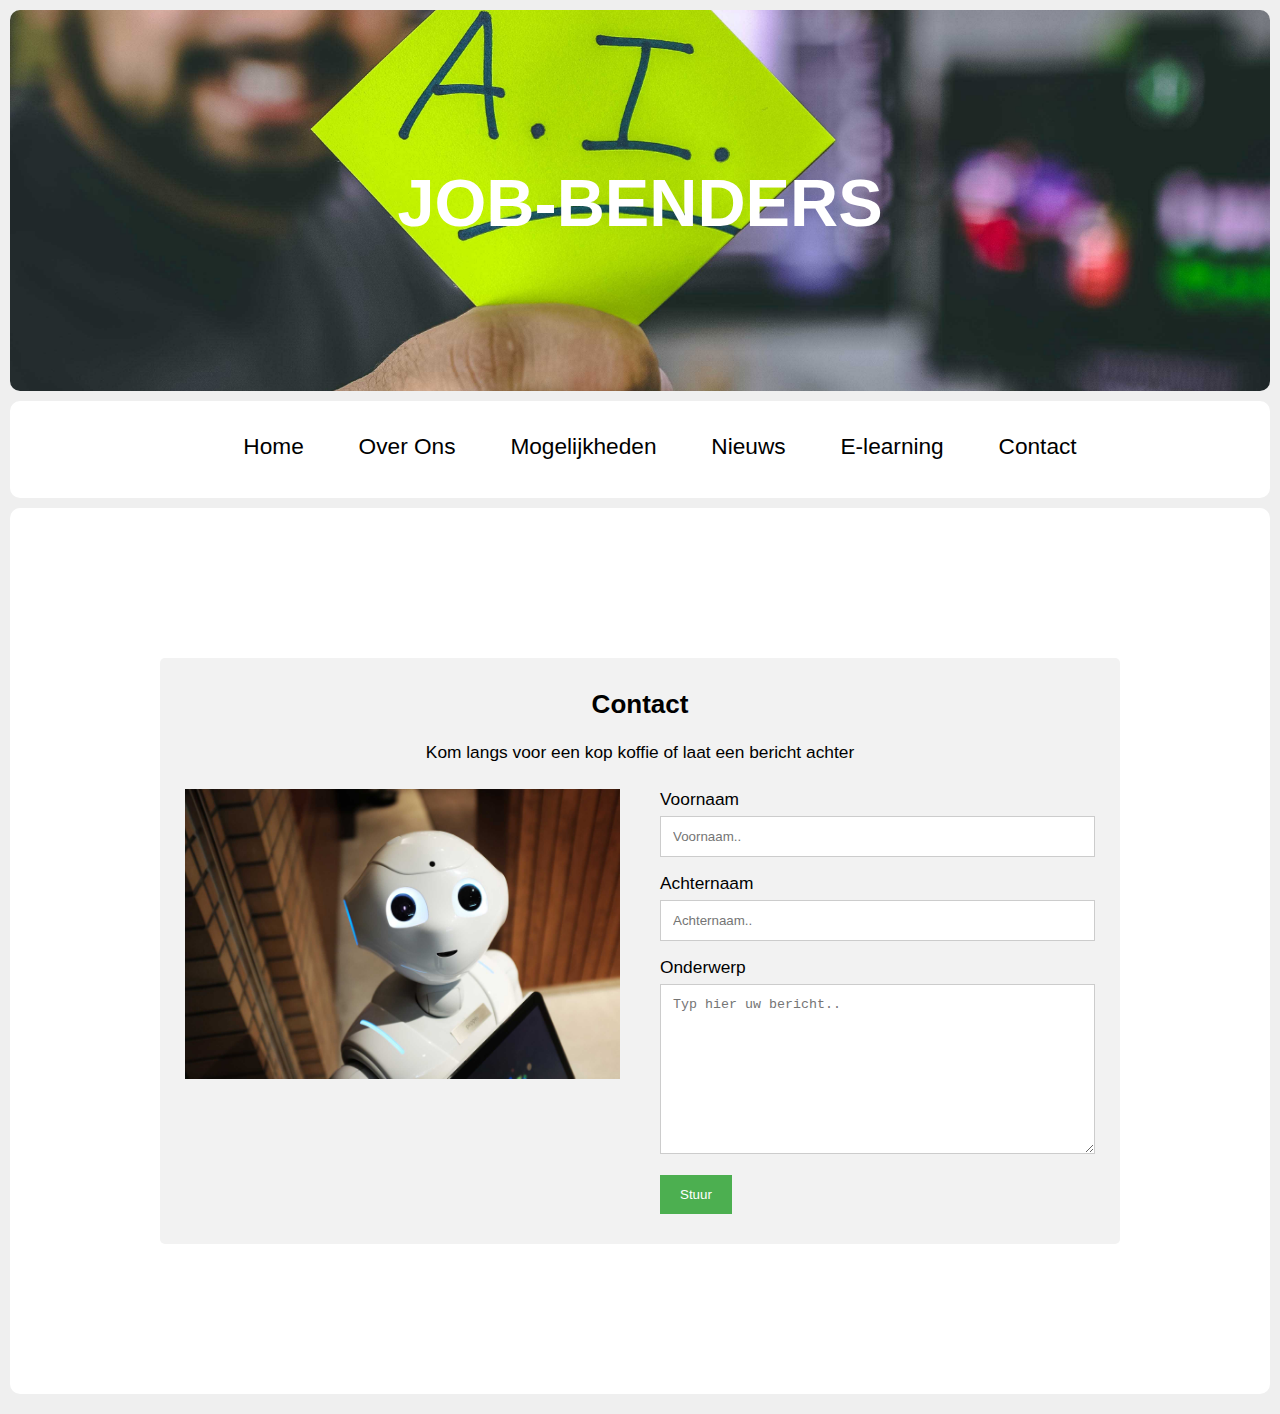
==== contact.html @ 9e2cd525 "First commit" ====
<!DOCTYPE html>
<html>
    <head>
        <title>Jobbenders</title>
        <link href="style.css" rel="stylesheet" type="text/css" />
    </head>
    
    <body>
        <!-- header start -->
        <div id="header" class="section">
            <p>JOB-BENDERS</p>
        </div>
        <!-- header end -->
        
        <!-- NAV start -->
        <div class="navsection">
            <nav>
                <ul>
                    <li class="navitem"><a href="index.html">Home</a></li>
                    <li class="navitem"><a href="overons.html">Over Ons</a></li>
                    <li class="navitem"><a href="mogelijkheden.html">Mogelijkheden</a></li>
                    <li class="navitem"><a href="nieuws.html">Nieuws</a></li>
                    <li class="navitem"><a href="elearning.html">E-learning</a></li>
                    <li class="navitem"><a href="contact.html">Contact</a></li>
                </ul>
              </nav>
        </div>
        <!-- NAV end -->
                
        <!-- Contactform section start -->
        <div class="section">
            <div class="container">
                  <div style="text-align:center">
                    <h2>Contact</h2>
                    <p>Kom langs voor een kop koffie of laat een bericht achter</p>
                  </div>
                  <div class="row">
                    <div class="column">
                      <img src="img/robotcontact.jpg" style="width:100%">
                    </div>
                    <div class="column">
                      <form action="/action_page.php">
                        <label for="fname">Voornaam</label>
                        <input type="text" id="fname" name="firstname" placeholder="Voornaam..">
                        <label for="lname">Achternaam</label>
                        <input type="text" id="lname" name="lastname" placeholder="Achternaam..">           
                        <label for="subject">Onderwerp</label>
                        <textarea id="subject" name="subject" placeholder="Typ hier uw bericht.." style="height:170px"></textarea>
                        <input type="submit" value="Stuur">
                      </form>
                    </div>
                  </div>
                </div>  
        </div>

        </div>
        <!-- Contactform section end -->
        
    </body>
</html>
---- style.css ----
html {
    margin: 0;
    padding: 0;
}

body {
    font-family: 'Open Sans', sans-serif;
    font-size: 13pt;
    background-color: #efefef;
    padding: 10px;
    margin: 0;
}

h1 {
    font-size: 18pt;
    font-family: 'Roboto', sans-serif;
    color: #20bcd5;
    text-align: center;
    padding: 18px 0 18px 0;
    margin: 0 0 10px 0;
}

h1 span {
    border: 4px #20bcd5;
    padding: 10px;
}

p {
    padding: 0;
    margin: 0;
}

.section {
    background-color: #fff;
    padding: 150px;
    margin-bottom: 10px;
    border-radius: 10px;
}

#header {
    background-image: url(img/header.jpg);
    height: 100%;
    background-size: auto;
    background-position: center;
    background-repeat: no-repeat;
    background-size: cover;
}

#header img {
    display: block;
    margin: auto;
}

#header p {
    font-size: 50pt;
    color: #fff;
    padding-top: 5px;
    margin: 0;
    font-weight: bold;
    text-align: center;
}

/* Navigation */
.navitem {
    list-style: none;
    display:inline-block;
}

.navitem a {
    font-size: 17pt;
    color: #000;
    text-decoration: none;
    float:left;
    position: relative;
    padding-right: 25px;
    padding-left: 25px;
}

.navsection {
    background-color: #fff;
    padding: 15px;
    margin-bottom: 10px;
    border-radius: 10px;
    text-align: center;
}

/* Change the color of links on hover */
.navitem a:hover {
    color: #20bcd5;
}

/* Add a color to the active/current link */
.navitem a:active {
    color: #20bcd5;
}

/* Column Cards */
.column {
  float: left;
  width: 31%;
  padding: 0 10px;
}

/* Remove extra left and right margins, due to padding in columns */
.row {
    margin: 0 -5px;
}

/* Clear floats after the columns */
.row:after {
  content: "";
  display: table;
  clear: both;
}

/* Style the counter cards */
.card {
  box-shadow: 0 4px 8px 0 rgba(0, 0, 0, 0.2); /* this adds the "card" effect */
  padding: 48px;
  text-align: center;
  background-color: #f1f1f1;
}

/* Responsive columns - one column layout (vertical) on small screens */
@media screen and (max-width: 600px) {
  .column {
    width: 100%;
    display: block;
    margin-bottom: 20px;
  }
}

/* Contact form */
* {
  box-sizing: border-box;
}

/* Style inputs */
input[type=text], select, textarea {
  width: 100%;
  padding: 12px;
  border: 1px solid #ccc;
  margin-top: 6px;
  margin-bottom: 16px;
  resize: vertical;
}

input[type=submit] {
  background-color: #4CAF50;
  color: white;
  padding: 12px 20px;
  border: none;
  cursor: pointer;
}

input[type=submit]:hover {
  background-color: #45a049;
}

/* Style the container/contact section */
.container {
  border-radius: 5px;
  background-color: #f2f2f2;
  padding: 10px;
}

/* Create two columns that float next to eachother */
.column {
  float: left;
  width: 50%;
  margin-top: 6px;
  padding: 20px;
}

/* Clear floats after the columns */
.row:after {
  content: "";
  display: table;
  clear: both;
}

/* Responsive layout - when the screen is less than 600px wide, make the two columns stack on top of each other instead of next to each other */
@media screen and (max-width: 600px) {
  .column, input[type=submit] {
    width: 100%;
    margin-top: 0;
  }
}

/*

.quote {
    font-size: 12pt;
    text-align: right;
    margin-top: 10px;
}
table {
    width: 100%;
    font-size: 11pt;
}
table, th, td {
    border: 2px solid #cecece;
    border-collapse: collapse;
    text-align: center;
    table-layout: fixed;
}
.selected {
    background-color: #f36f48;
    font-weight: bold;
    color: white;
}
li {
    margin-bottom: 15px;
    font-weight: bold;
}
progress {
    width: 70%;
    height: 20px;
    color: #3fb6b2;
    background: #efefef;
}
progress::-webkit-progress-bar {
    background: #efefef;
}
progress::-webkit-progress-value {
    background: #3fb6b2;
} 
progress::-moz-progress-bar {
    color: #3fb6b2;
    background: #efefef;
}
iframe, audio {
    display: block;
    margin: 0 auto;
    border: 3px solid #3fb6b2;
}
hr {
    border: 0;
    height: 1px;
    background: #f36f48;
}
form {
    text-align: center;
    margin-top: 0;
}
.submit {
    background-color: #3fb6b2;
    padding: 12px 45px;
    border-radius: 5px;
    cursor: pointer;
    color: #ffffff;
    border: none;
    outline: none;
    margin: 0;
    font-weight: bold;
}
.submit:hover {
    background-color: #43a09d;
}
textarea {
    height: 100px;
}
input, textarea {
    margin-bottom: 10px;
    font-size: 11pt;
    padding: 15px 10px 10px;
    border: 1px solid #cecece;
    background-color: #efefef;
    color: #787575;
    border-radius: 5px;
    width: 70%;
    outline: none;
}
.face {
    transform: scale(0.4);
    margin: 0 auto;
    display: block;
    margin-top: -35px;
    margin-bottom: -25px;
}
#contacts img {
    height: 50px;
    width: 50px;
    margin-left: 7px;
    margin-right: 7px;
}
#contacts a {
    text-decoration: none;
}
#contacts img:hover {
    opacity: 0.8;
}
#contacts {
    text-align: center;
}
.copyright {
    font-size: 8pt;
    text-align: right;
    padding-bottom: 10px;
    color: grey;
}

*/
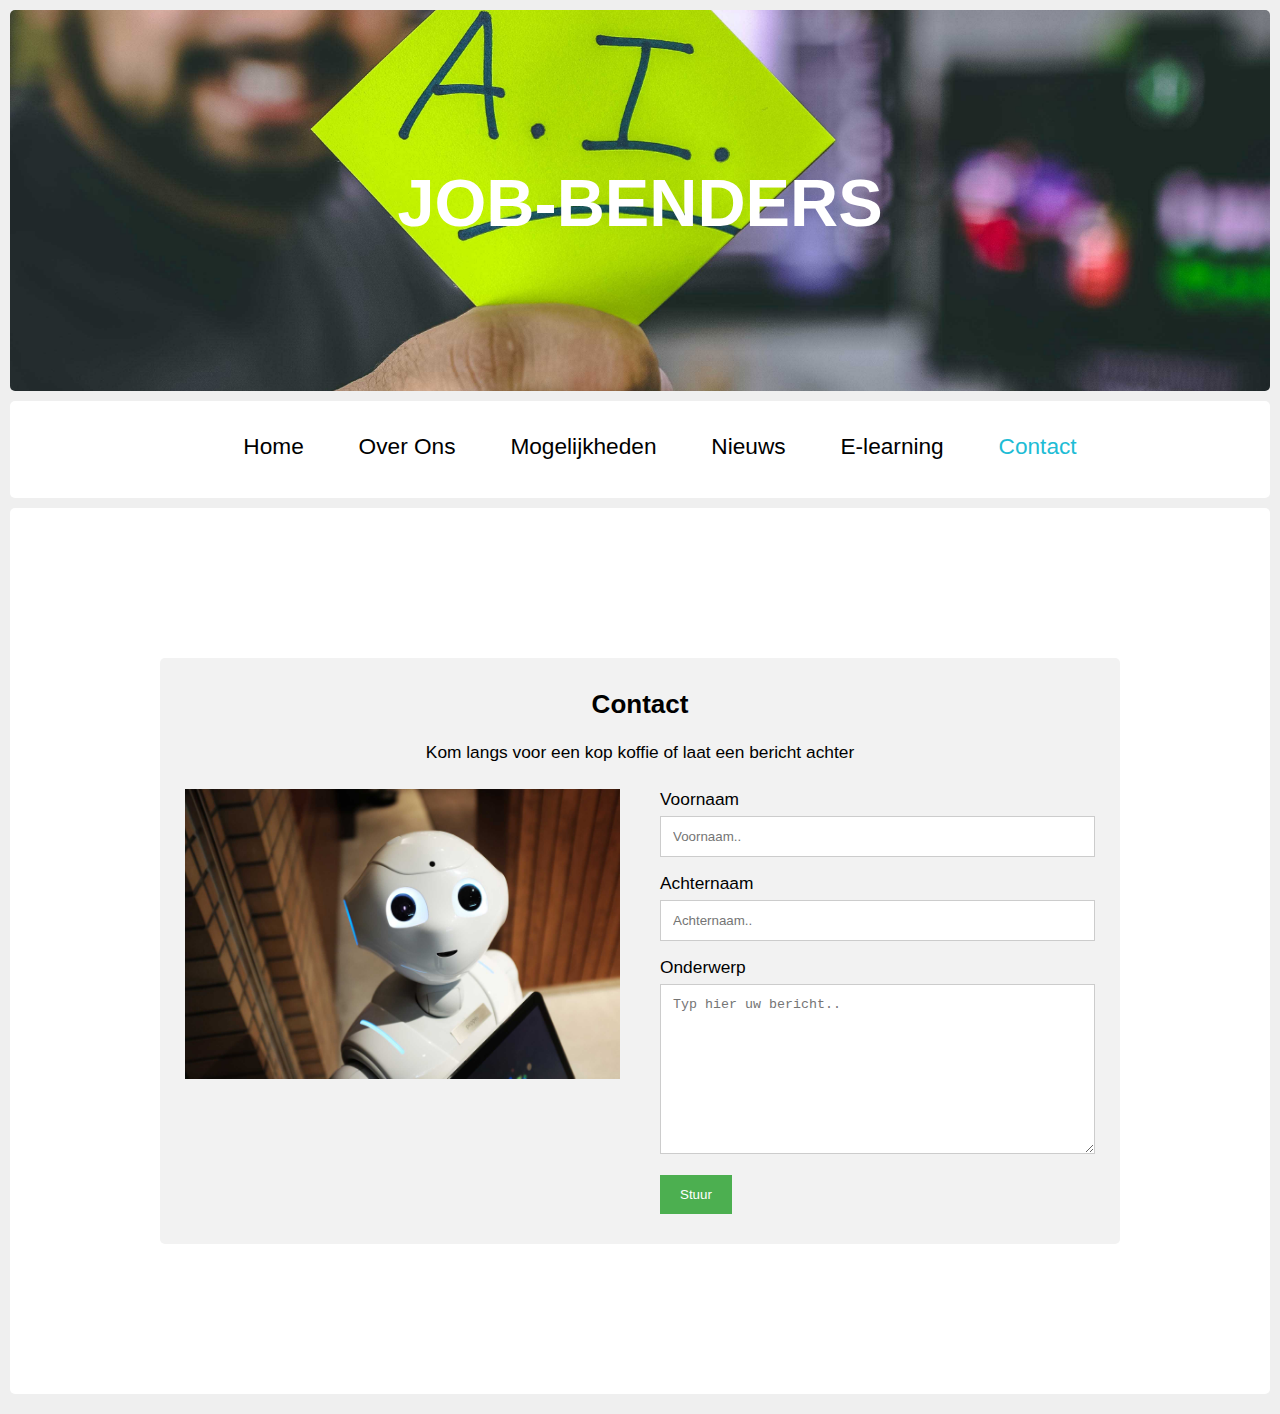
==== commit dc591f7f: "Added CSS for hyperlinks to the navbar" ====
--- a/contact.html
+++ b/contact.html
@@ -21,7 +21,7 @@
                     <li class="navitem"><a href="mogelijkheden.html">Mogelijkheden</a></li>
                     <li class="navitem"><a href="nieuws.html">Nieuws</a></li>
                     <li class="navitem"><a href="elearning.html">E-learning</a></li>
-                    <li class="navitem"><a href="contact.html">Contact</a></li>
+                    <li id="huidig" class="navitem"><a href="contact.html">Contact</a></li>
                 </ul>
               </nav>
         </div>
--- a/style.css
+++ b/style.css
@@ -34,7 +34,7 @@
     background-color: #fff;
     padding: 150px;
     margin-bottom: 10px;
-    border-radius: 10px;
+    border-radius: 5px;
 }
 
 #header {
@@ -80,7 +80,7 @@
     background-color: #fff;
     padding: 15px;
     margin-bottom: 10px;
-    border-radius: 10px;
+    border-radius: 5px;
     text-align: center;
 }
 
@@ -91,6 +91,11 @@
 
 /* Add a color to the active/current link */
 .navitem a:active {
+    color: #20bcd5;
+}
+
+/* Hyperlinks */
+#huidig a {
     color: #20bcd5;
 }
 
@@ -118,7 +123,7 @@
   box-shadow: 0 4px 8px 0 rgba(0, 0, 0, 0.2); /* this adds the "card" effect */
   padding: 48px;
   text-align: center;
-  background-color: #f1f1f1;
+  background-color: #20bcd5;
 }
 
 /* Responsive columns - one column layout (vertical) on small screens */
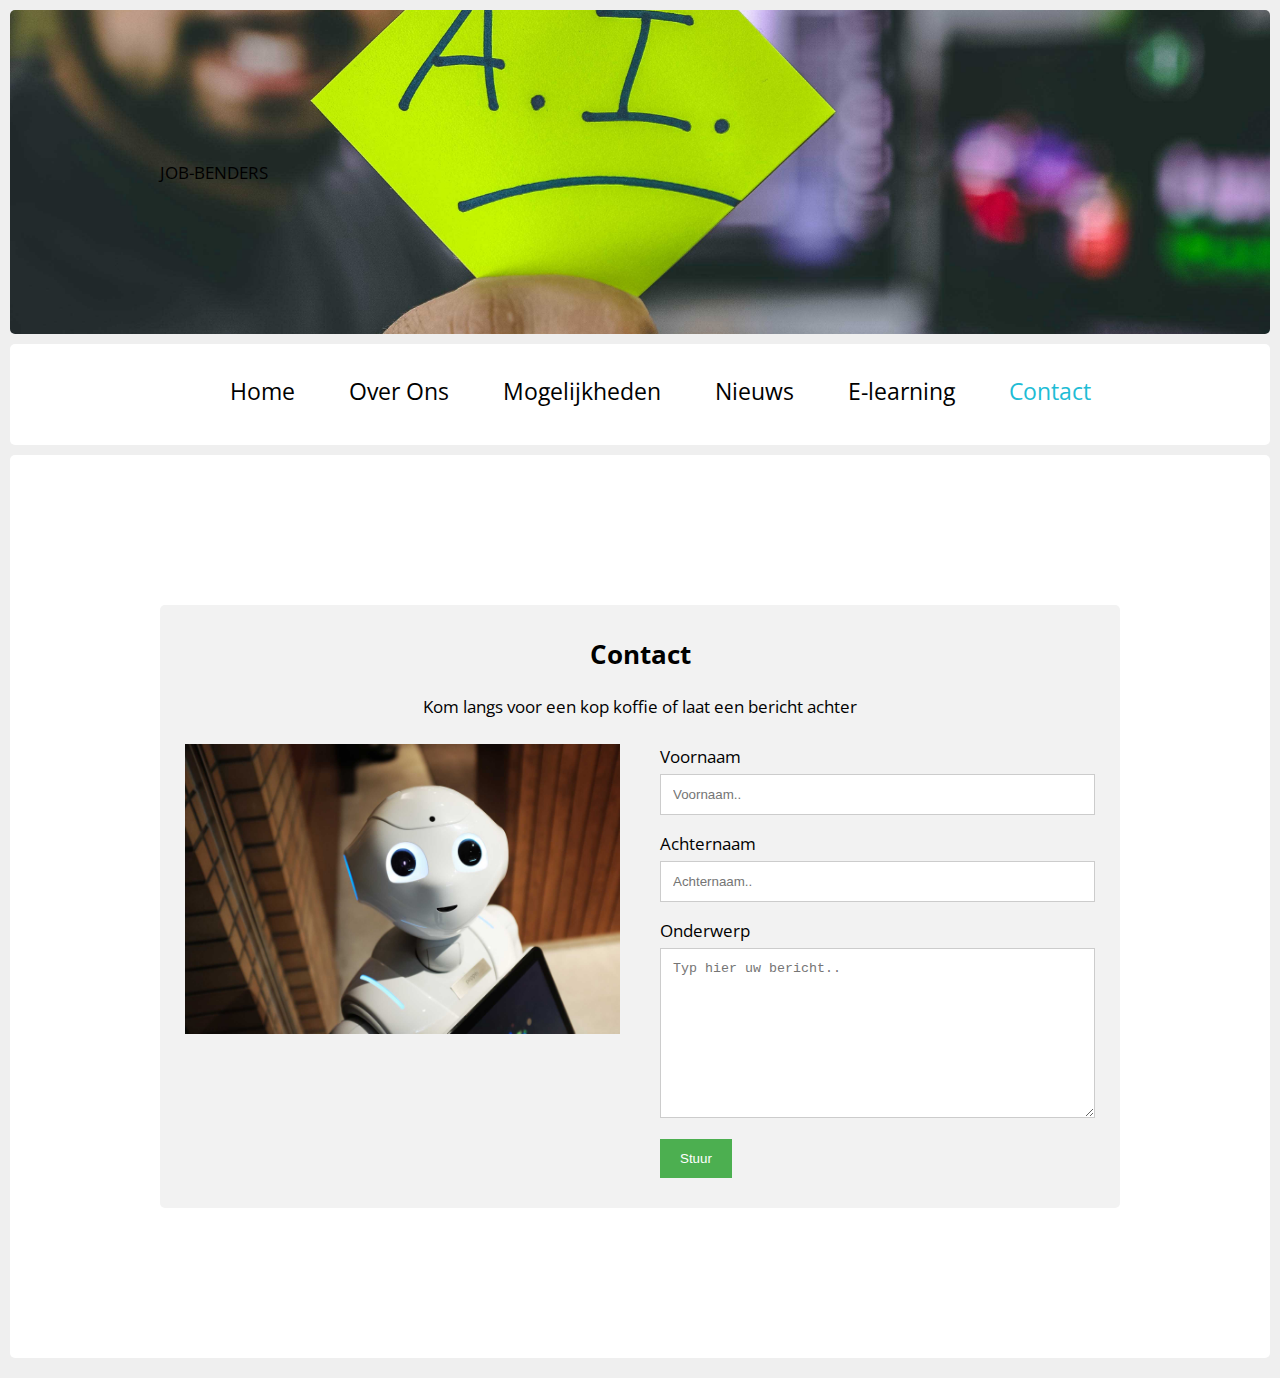
==== commit 2b9862ee: "Changed the size of H1 elements" ====
--- a/contact.html
+++ b/contact.html
@@ -3,6 +3,7 @@
     <head>
         <title>Jobbenders</title>
         <link href="style.css" rel="stylesheet" type="text/css" />
+        <link href="https://fonts.googleapis.com/css?family=Open+Sans|Roboto:900" rel="stylesheet">
     </head>
     
     <body>
--- a/style.css
+++ b/style.css
@@ -12,7 +12,7 @@
 }
 
 h1 {
-    font-size: 18pt;
+    font-size: 22pt;
     font-family: 'Roboto', sans-serif;
     color: #20bcd5;
     text-align: center;
@@ -37,6 +37,7 @@
     border-radius: 5px;
 }
 
+/* Header */
 #header {
     background-image: url(img/header.jpg);
     height: 100%;
@@ -51,7 +52,7 @@
     margin: auto;
 }
 
-#header p {
+#header h1 {
     font-size: 50pt;
     color: #fff;
     padding-top: 5px;
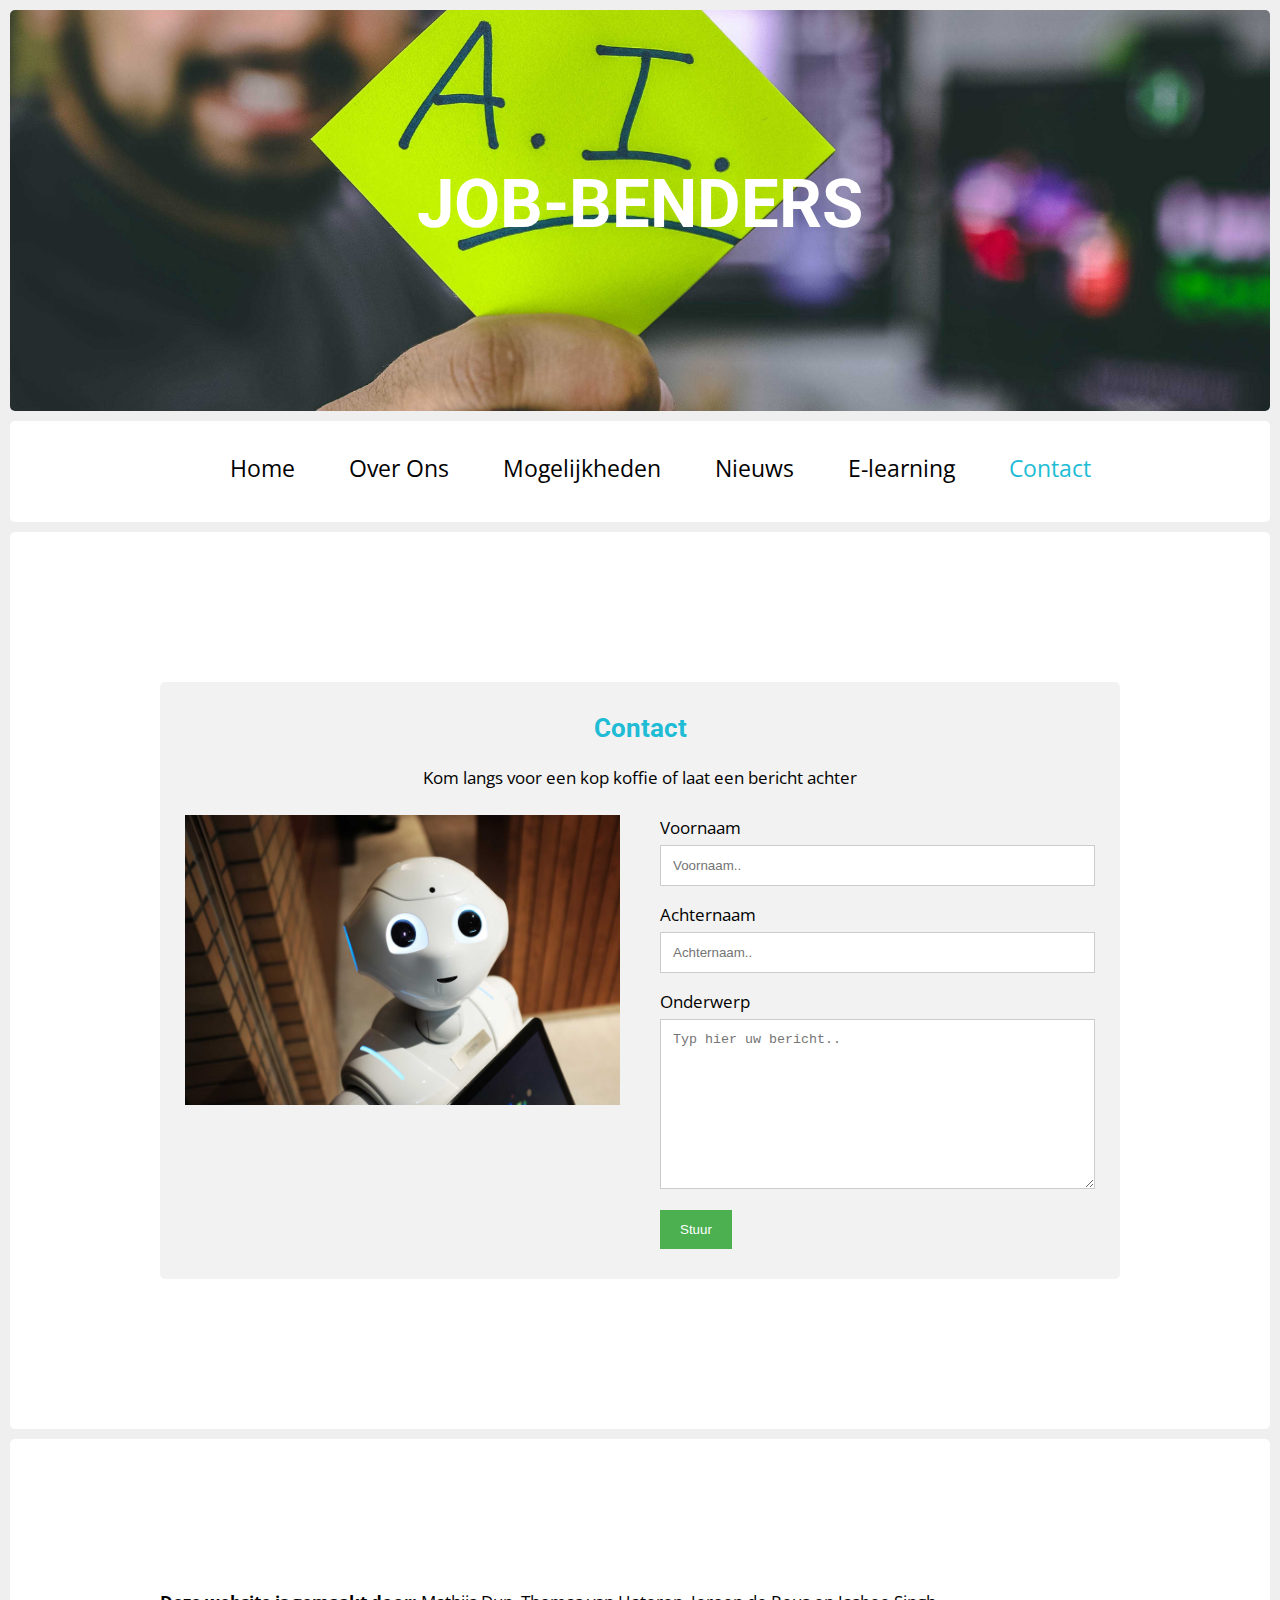
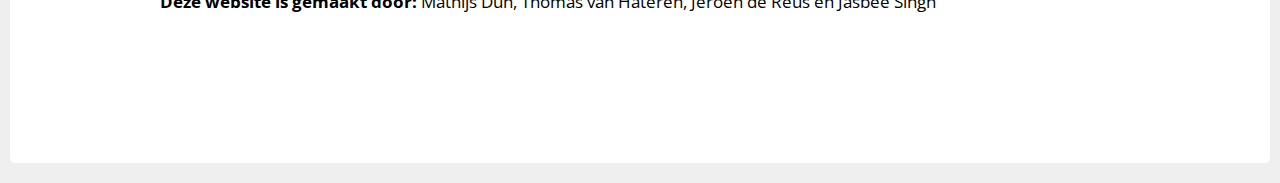
==== commit 4e86ba70: "Added a blog" ====
--- a/contact.html
+++ b/contact.html
@@ -4,12 +4,13 @@
         <title>Jobbenders</title>
         <link href="style.css" rel="stylesheet" type="text/css" />
         <link href="https://fonts.googleapis.com/css?family=Open+Sans|Roboto:900" rel="stylesheet">
+        <link rel="icon" href="favicon.ico">        
     </head>
     
     <body>
         <!-- header start -->
         <div id="header" class="section">
-            <p>JOB-BENDERS</p>
+            <h1>JOB-BENDERS</h1>
         </div>
         <!-- header end -->
         
@@ -56,6 +57,10 @@
 
         </div>
         <!-- Contactform section end -->
+
+        <footer>
+            <p><strong>Deze website is gemaakt door:</strong> Mathijs Dun, Thomas van Hateren, Jeroen de Reus en Jasbee Singh</p>
+        </footer>
         
     </body>
 </html>--- a/style.css
+++ b/style.css
@@ -20,10 +20,11 @@
     margin: 0 0 10px 0;
 }
 
-h1 span {
-    border: 4px #20bcd5;
-    padding: 10px;
-}
+
+h2 {
+    font-family: 'Roboto', sans-serif;
+    color: #20bcd5;
+ }   
 
 p {
     padding: 0;
@@ -193,117 +194,71 @@
   }
 }
 
-/*
-
-.quote {
-    font-size: 12pt;
-    text-align: right;
-    margin-top: 10px;
-}
-table {
-    width: 100%;
-    font-size: 11pt;
-}
-table, th, td {
-    border: 2px solid #cecece;
-    border-collapse: collapse;
-    text-align: center;
-    table-layout: fixed;
-}
-.selected {
-    background-color: #f36f48;
-    font-weight: bold;
-    color: white;
-}
-li {
-    margin-bottom: 15px;
-    font-weight: bold;
-}
-progress {
-    width: 70%;
-    height: 20px;
-    color: #3fb6b2;
-    background: #efefef;
-}
-progress::-webkit-progress-bar {
-    background: #efefef;
-}
-progress::-webkit-progress-value {
-    background: #3fb6b2;
-} 
-progress::-moz-progress-bar {
-    color: #3fb6b2;
-    background: #efefef;
-}
-iframe, audio {
-    display: block;
-    margin: 0 auto;
-    border: 3px solid #3fb6b2;
-}
-hr {
-    border: 0;
-    height: 1px;
-    background: #f36f48;
-}
-form {
-    text-align: center;
-    margin-top: 0;
-}
-.submit {
-    background-color: #3fb6b2;
-    padding: 12px 45px;
+
+/* Quiz */
+
+.answer {
+  border-style: solid;
+  width: 30em;
+  height: 4em;
+  border-radius: 25px;
+  text-align: center;
+  background-color: #D1D1D1;
+  margin: 0.2em;
+  display: flex;
+  text-align: center;
+  justify-content: center;
+  align-items: center;
+}
+.question {
+  border-style: solid;
+  display: flex;
+  width: 30em;
+  height: 4.5em;
+  text-align: center;
+  background-color: #D1D1D1;
+  margin-top: 2em;
+  display: flex;
+  text-align: center;
+  justify-content: center;
+  align-items: center;
+}
+.questiontable {
+  margin: 0 auto;
+}
+
+.article {
+    background-color: #fff;
+    padding: 150px;
+    margin-bottom: 10px;
     border-radius: 5px;
-    cursor: pointer;
-    color: #ffffff;
-    border: none;
-    outline: none;
-    margin: 0;
-    font-weight: bold;
-}
-.submit:hover {
-    background-color: #43a09d;
-}
-textarea {
-    height: 100px;
-}
-input, textarea {
-    margin-bottom: 10px;
-    font-size: 11pt;
-    padding: 15px 10px 10px;
-    border: 1px solid #cecece;
-    background-color: #efefef;
-    color: #787575;
-    border-radius: 5px;
-    width: 70%;
-    outline: none;
-}
-.face {
-    transform: scale(0.4);
-    margin: 0 auto;
-    display: block;
-    margin-top: -35px;
-    margin-bottom: -25px;
-}
-#contacts img {
-    height: 50px;
-    width: 50px;
-    margin-left: 7px;
-    margin-right: 7px;
-}
-#contacts a {
-    text-decoration: none;
-}
-#contacts img:hover {
-    opacity: 0.8;
-}
-#contacts {
-    text-align: center;
-}
-.copyright {
-    font-size: 8pt;
-    text-align: right;
-    padding-bottom: 10px;
-    color: grey;
-}
-
-*/+    text-align: center;   
+}
+.titleOne {
+  color: #20bcd5; 
+  font-size: 1.5em; 
+}
+
+#container {
+  background-color: #fff;
+}
+
+/* Footer */
+
+footer { 
+  display: block;
+  background-color: #fff;
+  padding: 150px;
+  margin-bottom: 10px;
+  border-radius: 5px;
+}
+
+/* Footer */
+#arrow_down, #arrow_up {
+  font-size: x-large;
+  width: 40px;
+  height: 40px;
+  border-radius: 30px;
+  border: 1px solid black;
+  margin: 5px;
+}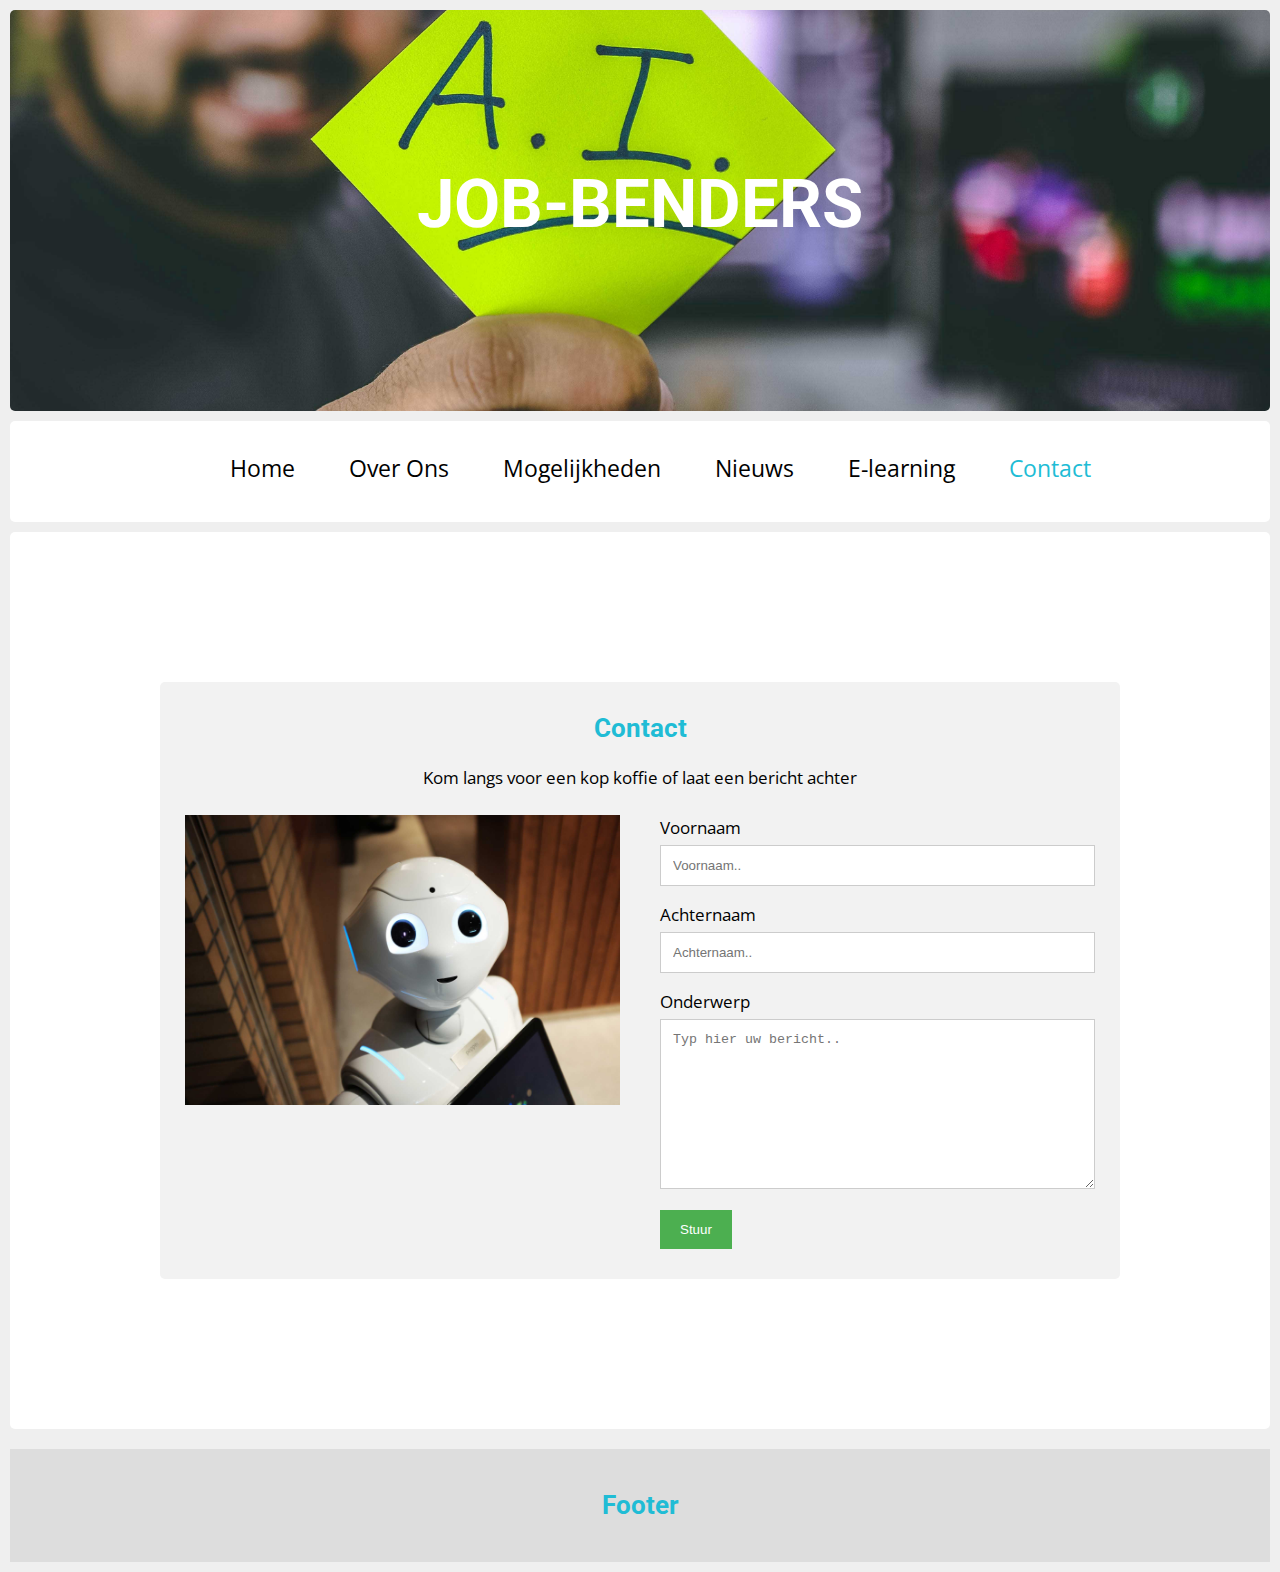
==== commit fb311125: "Changed footer" ====
--- a/contact.html
+++ b/contact.html
@@ -58,9 +58,9 @@
         </div>
         <!-- Contactform section end -->
 
-        <footer>
-            <p><strong>Deze website is gemaakt door:</strong> Mathijs Dun, Thomas van Hateren, Jeroen de Reus en Jasbee Singh</p>
-        </footer>
+        <div class="footer">
+            <h2>Footer</h2>
+        </div>
         
     </body>
 </html>--- a/style.css
+++ b/style.css
@@ -245,15 +245,15 @@
 
 /* Footer */
 
-footer { 
-  display: block;
-  background-color: #fff;
-  padding: 150px;
-  margin-bottom: 10px;
-  border-radius: 5px;
-}
-
 /* Footer */
+.footer {
+  padding: 20px;
+  text-align: center;
+  background: #ddd;
+  margin-top: 20px;
+}
+
+/* Arrows Blog Page */
 #arrow_down, #arrow_up {
   font-size: x-large;
   width: 40px;
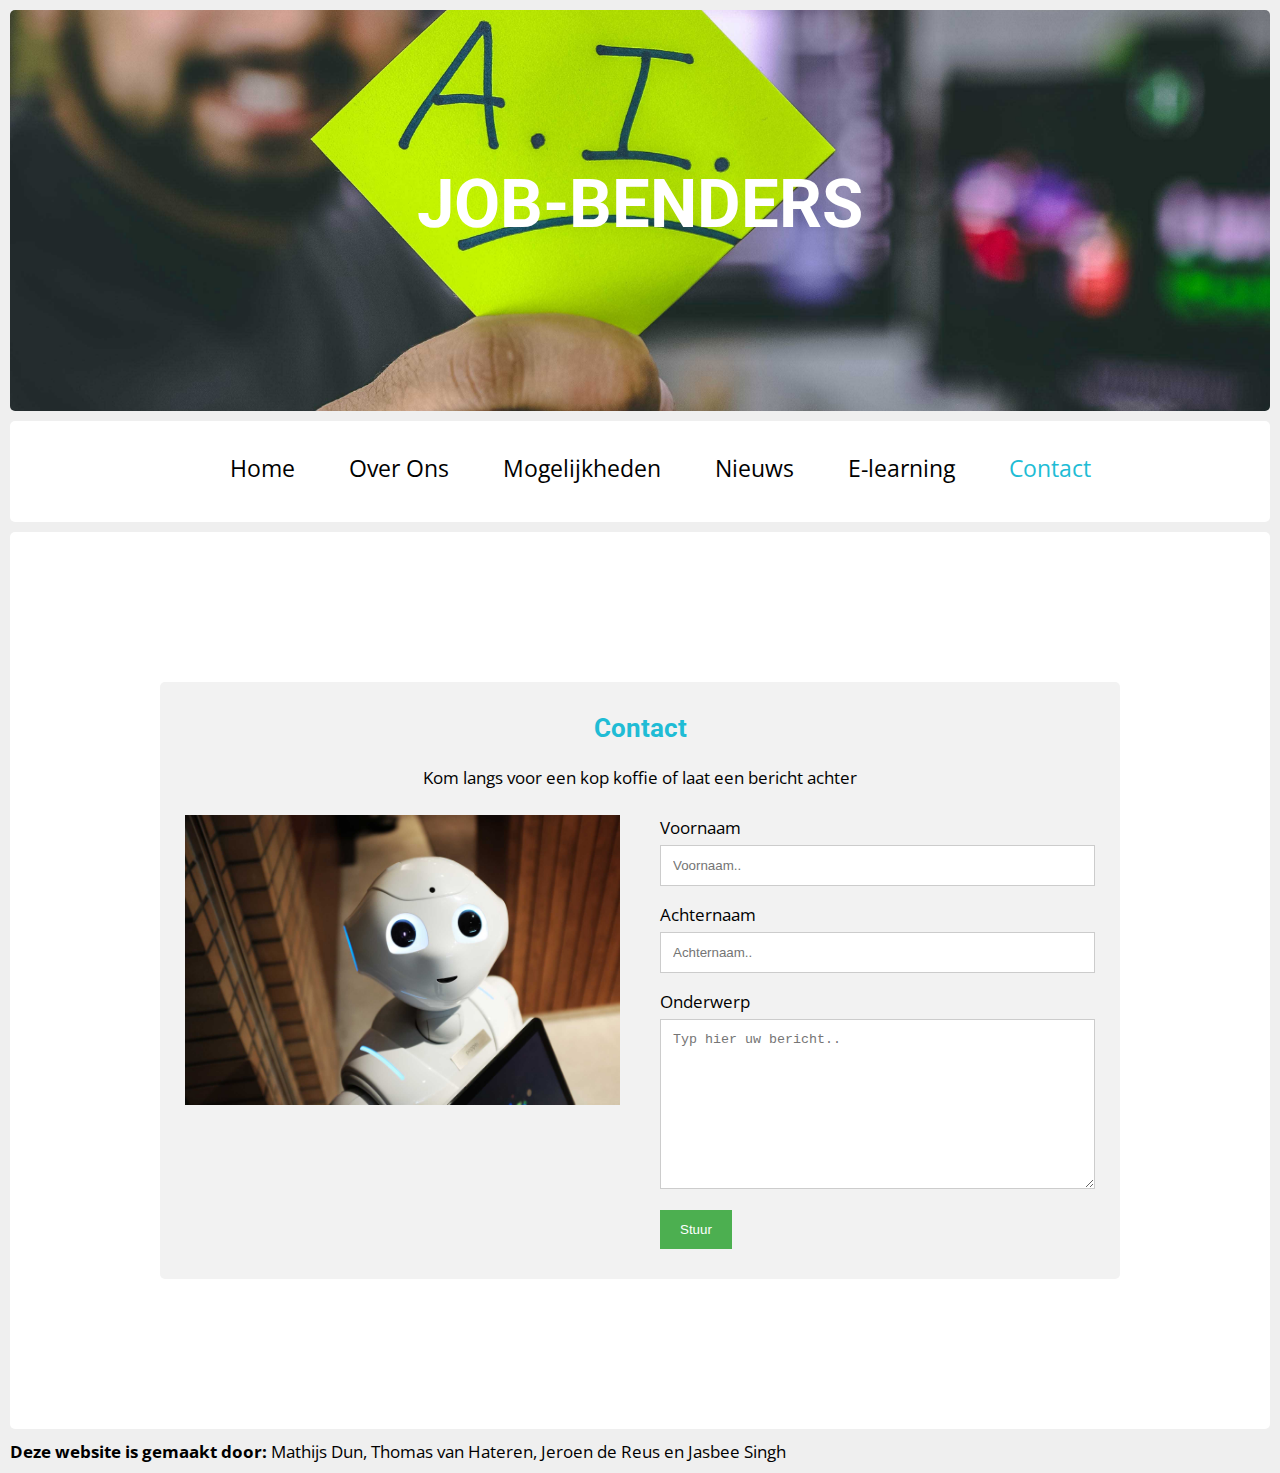
==== commit 30f78937: "Changed Footer" ====
--- a/contact.html
+++ b/contact.html
@@ -58,9 +58,8 @@
         </div>
         <!-- Contactform section end -->
 
-        <div class="footer">
-            <h2>Footer</h2>
-        </div>
-        
+        <footer>
+            <p><strong>Deze website is gemaakt door:</strong> Mathijs Dun, Thomas van Hateren, Jeroen de Reus en Jasbee Singh</p>
+        </footer>        
     </body>
 </html>--- a/style.css
+++ b/style.css
@@ -244,12 +244,9 @@
 }
 
 /* Footer */
-
-/* Footer */
 .footer {
   padding: 20px;
-  text-align: center;
-  background: #ddd;
+  background: #fff;
   margin-top: 20px;
 }
 
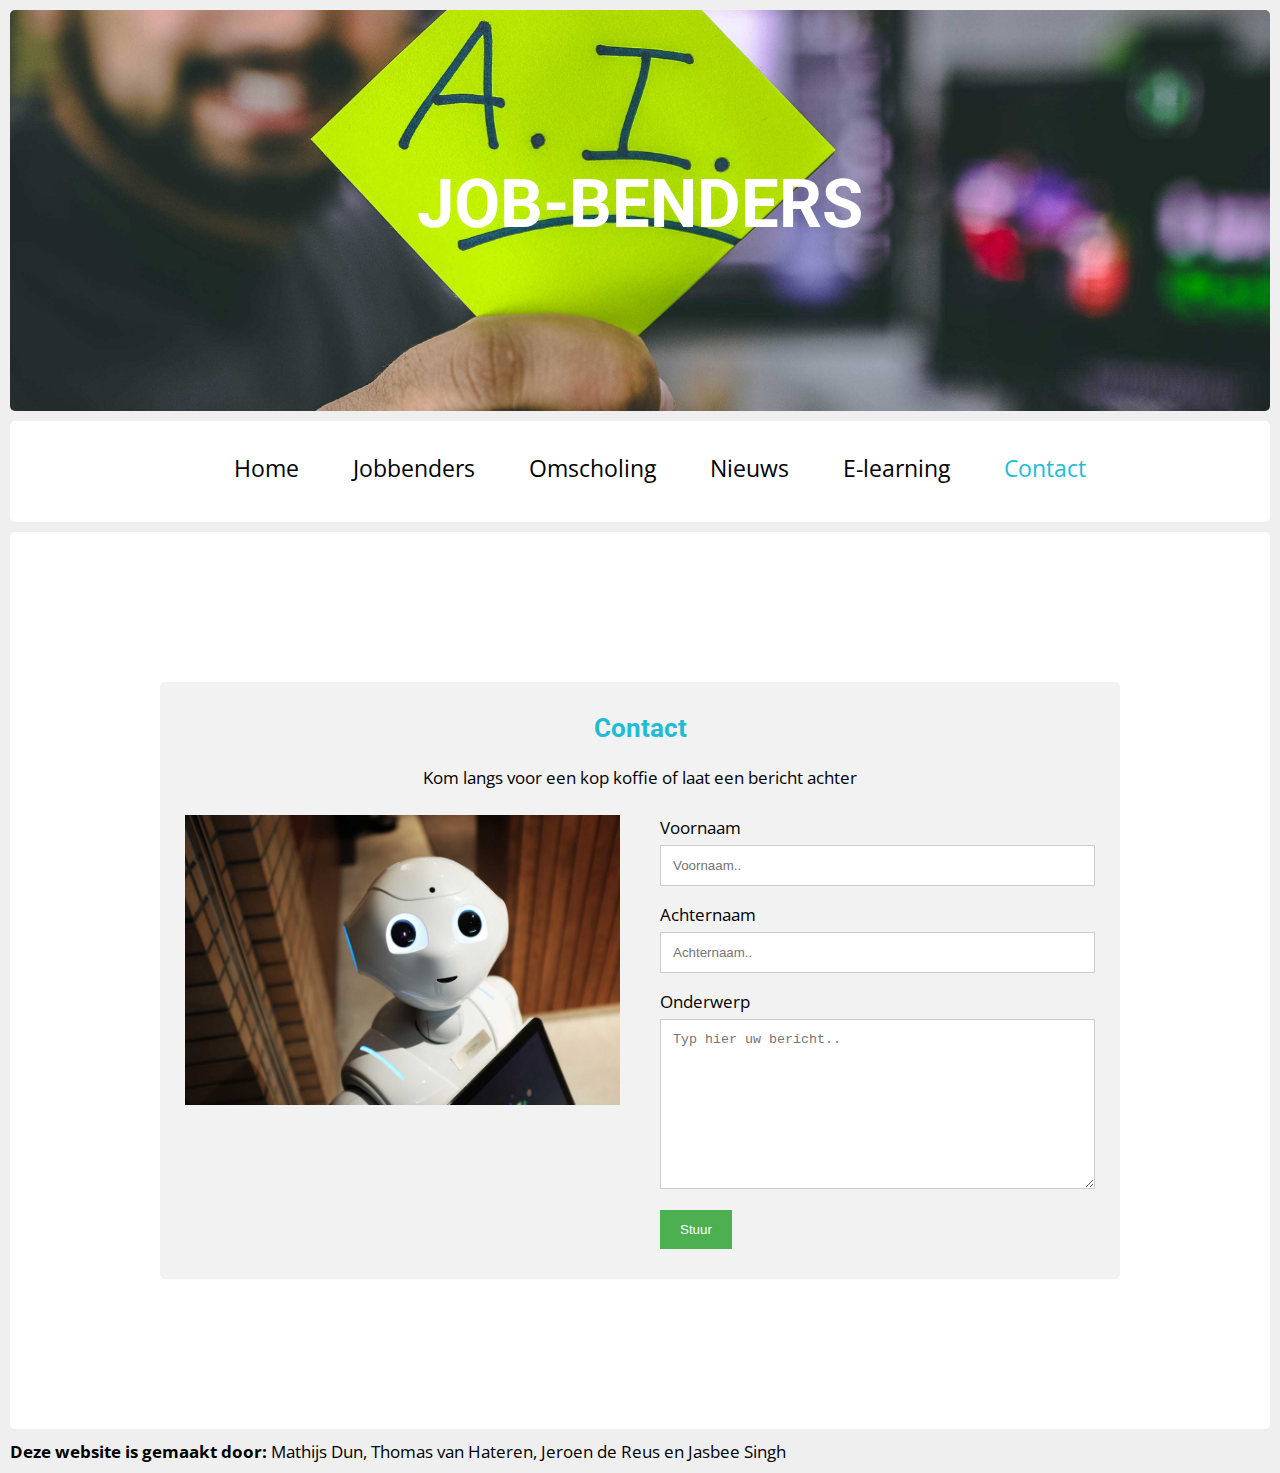
==== commit 39270e8e: "Changed menu names" ====
--- a/contact.html
+++ b/contact.html
@@ -19,8 +19,8 @@
             <nav>
                 <ul>
                     <li class="navitem"><a href="index.html">Home</a></li>
-                    <li class="navitem"><a href="overons.html">Over Ons</a></li>
-                    <li class="navitem"><a href="mogelijkheden.html">Mogelijkheden</a></li>
+                    <li class="navitem"><a href="overons.html">Jobbenders</a></li>
+                    <li class="navitem"><a href="mogelijkheden.html">Omscholing</a></li>
                     <li class="navitem"><a href="nieuws.html">Nieuws</a></li>
                     <li class="navitem"><a href="elearning.html">E-learning</a></li>
                     <li id="huidig" class="navitem"><a href="contact.html">Contact</a></li>
--- a/style.css
+++ b/style.css
@@ -258,4 +258,36 @@
   border-radius: 30px;
   border: 1px solid black;
   margin: 5px;
+}
+
+/* CSS voor Mogelijkheden pagina*/
+/* column voor het naast elkaar vertonen van de afbeelding*/
+div.overons{Content: "";
+  display: table;
+  clear: both;
+  }
+div.overons2 {
+  float: left;
+  width: 50%;
+  padding: 10px;
+  height: 300px;}
+.section2 {
+    background-color: #fff;
+    padding: 150px;
+    margin-bottom: 10px;
+    border-radius: 5px;
+    background-image: url("img/download (1).jpg")
+}
+
+/* CSS voor Over ons pagina*/
+
+.sectionbron {
+ background-color: #fff;
+ padding: 50px 150px;
+ margin-bottom: 10px;
+ border-radius: 5px;
+}
+#imagebox {
+ display: flex;
+ justify-content: space-around;
 }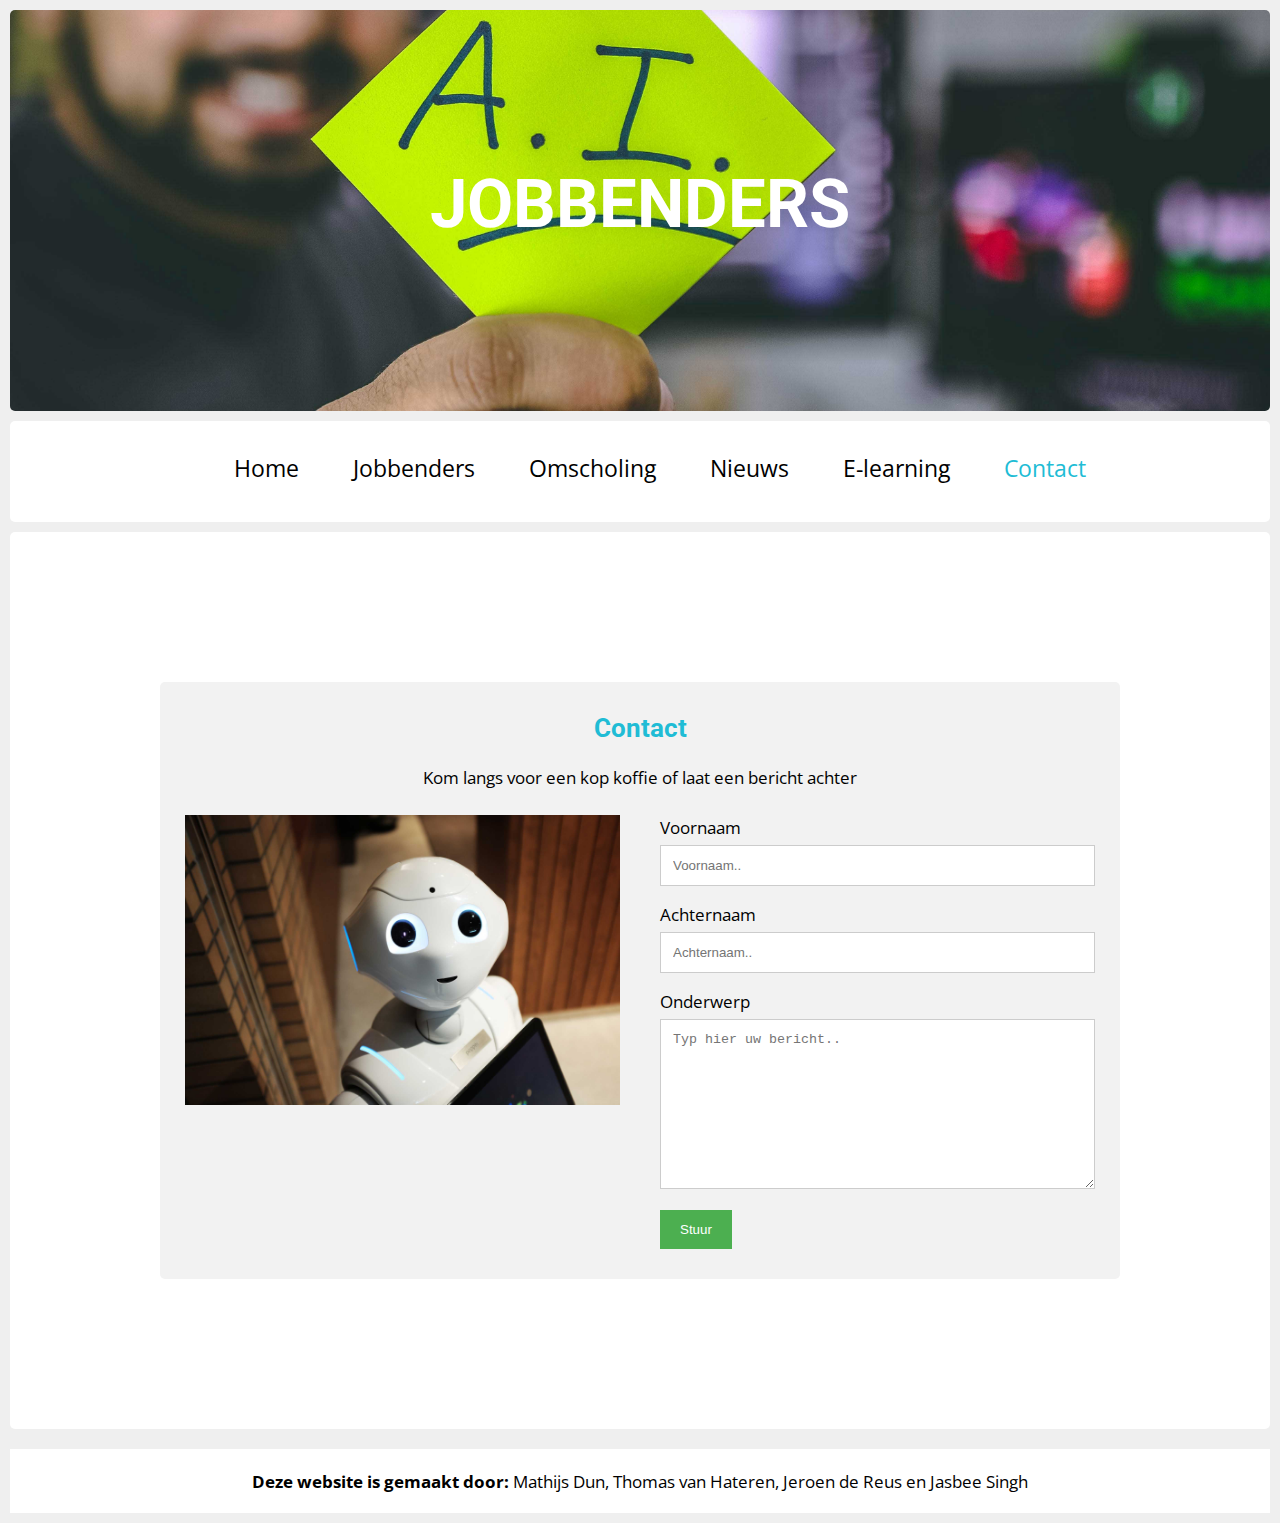
==== commit a4e0059c: "Changed Page Titles" ====
--- a/contact.html
+++ b/contact.html
@@ -10,7 +10,7 @@
     <body>
         <!-- header start -->
         <div id="header" class="section">
-            <h1>JOB-BENDERS</h1>
+            <h1>JOBBENDERS</h1>
         </div>
         <!-- header end -->
         
--- a/style.css
+++ b/style.css
@@ -128,6 +128,11 @@
   background-color: #20bcd5;
 }
 
+.card a {
+  text-decoration: none;
+  font-weight: bold;
+}
+
 /* Responsive columns - one column layout (vertical) on small screens */
 @media screen and (max-width: 600px) {
   .column {
@@ -244,7 +249,8 @@
 }
 
 /* Footer */
-.footer {
+footer {
+  text-align: center;
   padding: 20px;
   background: #fff;
   margin-top: 20px;
